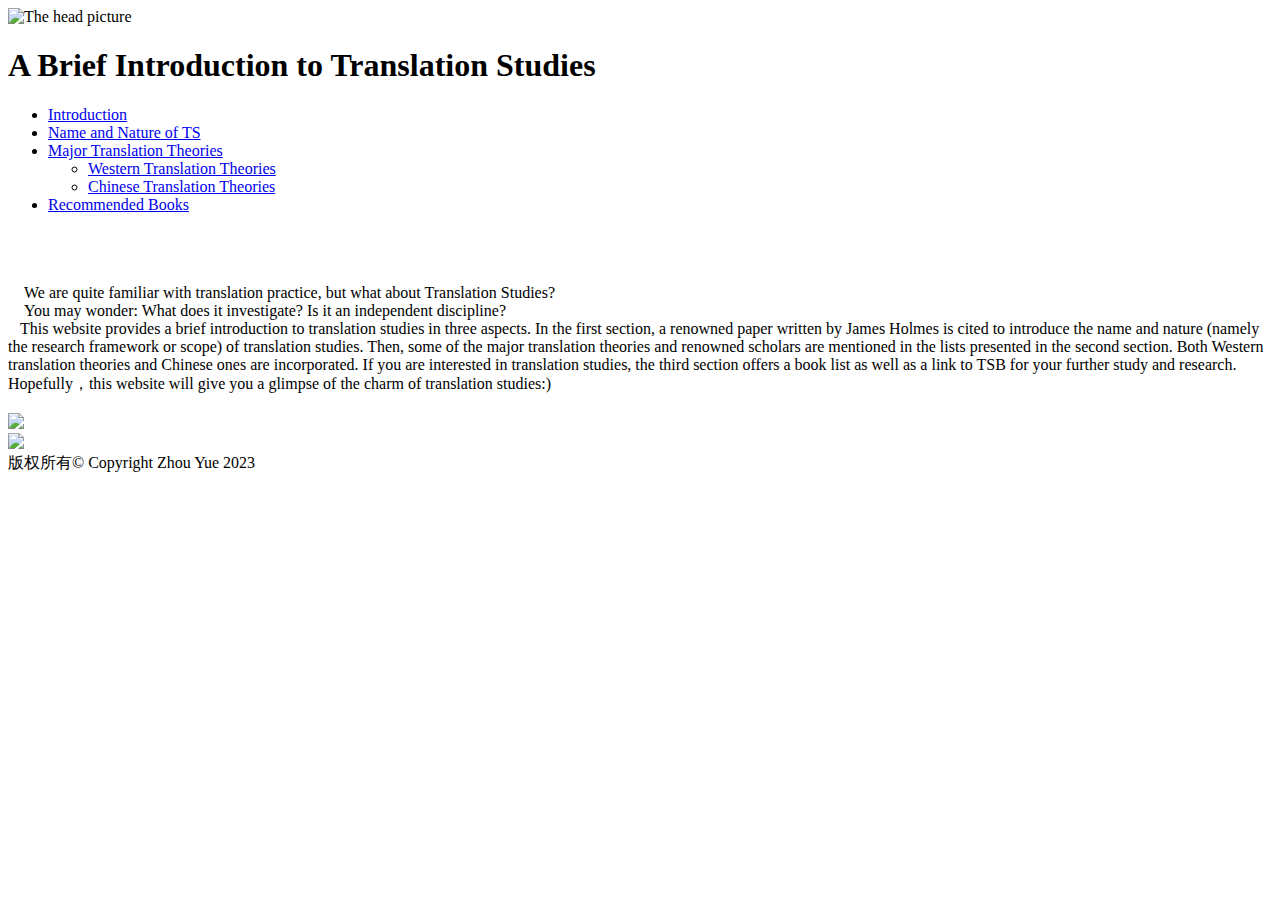
==== index.html @ 1aef19ff "Add files via upload" ====
<!DOCTYPE html>
<html lang="en">
<head>
    <meta charset="utf-8" />
    <meta name="viewport" content="width=device-width, initial-scale=1.0">
    <title>A Brief Introduction to Translation Studies</title>
    <link rel="stylesheet" type="text/css" href="css/mainstyle.css">       
</head>
<body>
    <!-- 插入顶部图片 -->
    <div id="head">
        <img src="img/translation language.jpg" alt="The head picture">
    </div>
    <div id="title">
        <h1>A Brief Introduction to Translation Studies</h1>
    </div>

    <!--导航栏设计-->
    <div id="nav">
        <ul>
            <li><a class="active" href="#Introduction">Introduction</a></li>
            <li><a href="Name and Nature.html">Name and Nature of TS</a></li>
            <li><a href="#Major Translation Theories">Major Translation Theories</a>
                <ul>
                    <li><a href="Western Translation Theories.html">Western Translation Theories</a></li>
                    <li><a href="Chinese Translation Theories.html">Chinese Translation Theories</a></li>
                </ul>
            </li>
            <li><a href="Reccommended Books.html">Recommended Books</a></li>
        </ul>
    </div>

    <div id="bg">
        <br>
        <br>
        <br>
        <div id="content">
            &nbsp;&nbsp;&nbsp;&nbsp;We are quite familiar with translation practice, but what about Translation Studies? 
            <br>&nbsp;&nbsp;&nbsp;&nbsp;You may wonder: What does it investigate? Is it an independent discipline?
            <br>&nbsp;&nbsp;&nbsp;This website provides a brief introduction to translation studies in three aspects. In the first section, a renowned paper written by James Holmes is cited to introduce the name and nature (namely the research framework or scope) of translation studies. Then, some of the major translation theories and renowned scholars are mentioned in the lists presented in the second section. Both Western translation theories and Chinese ones are incorporated. If you are interested in translation studies, the third section offers a book list as well as a link to TSB for your further study and research. Hopefully，this website will give you a glimpse of the charm of translation studies:)

        </div>
        <br>
        <img src="img/Q1.jpg"> 
        <br>
        <img src="img/Q2.jpg"/>
        
       
        
        
    </div>
    
    <div id="footer">
        <footer>版权所有&copy; Copyright Zhou Yue 2023 </footer>
    </div>
    
</body>
    
</html>
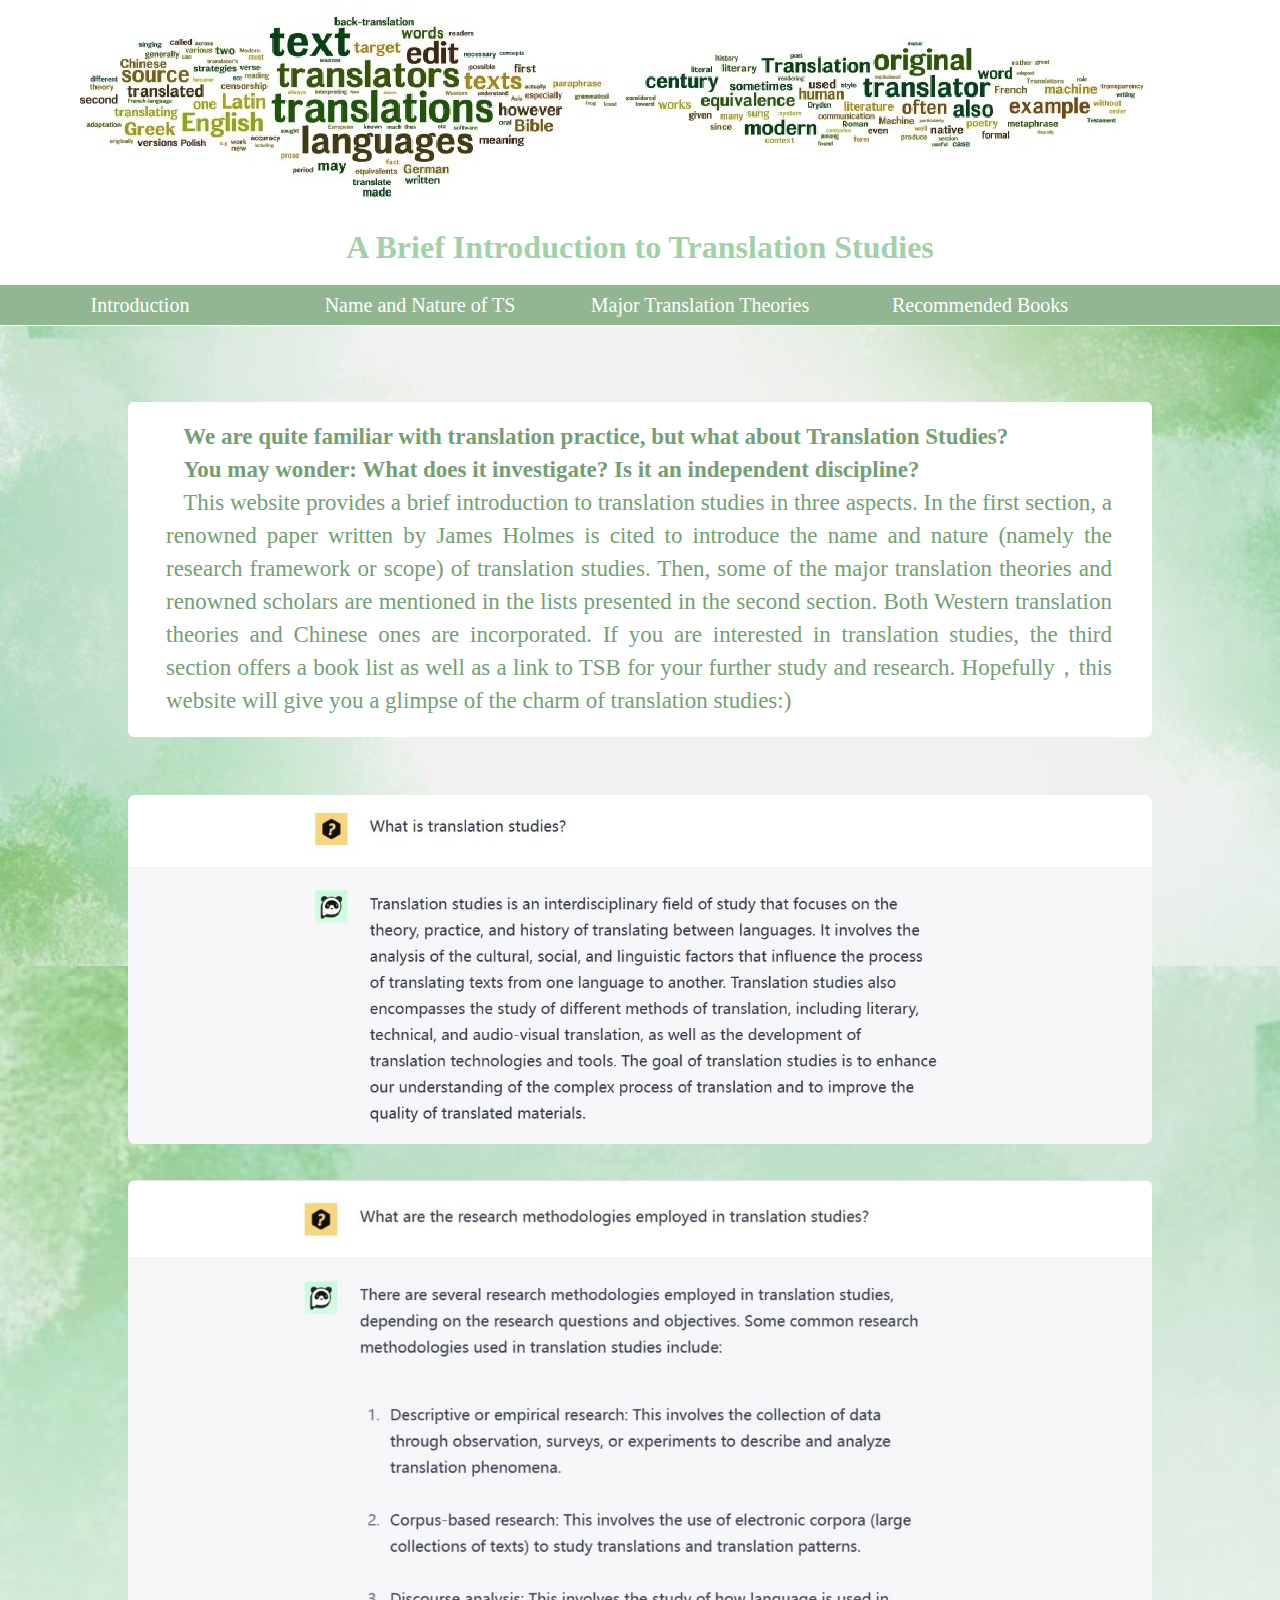
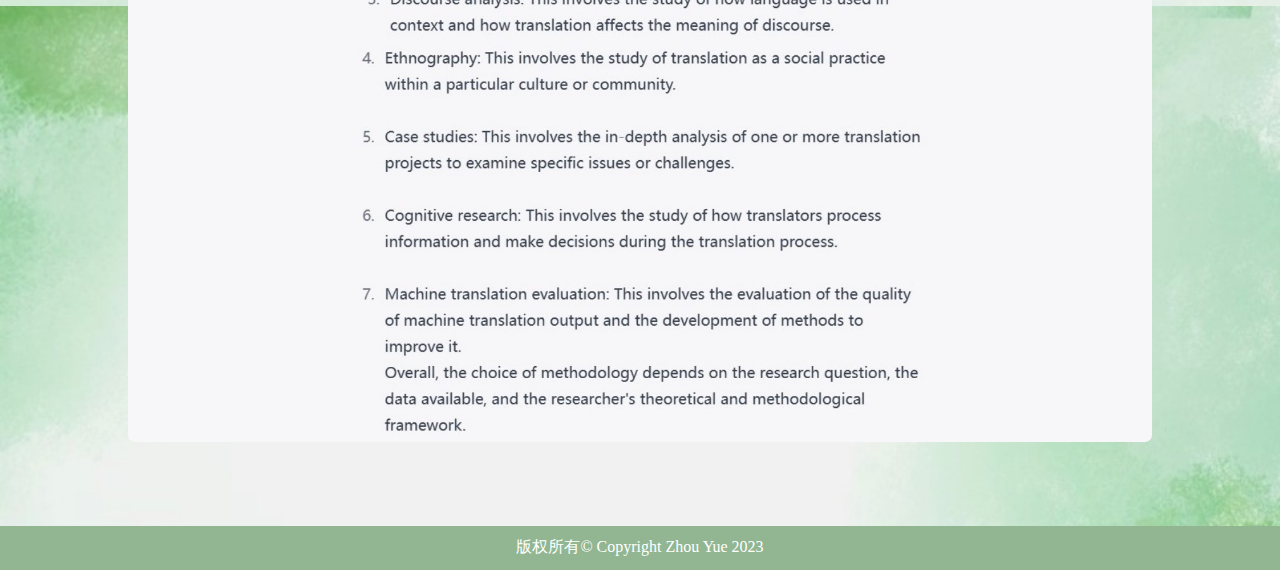
==== commit 570db460: "Add files via upload" ====
--- a/index.html
+++ b/index.html
@@ -35,19 +35,17 @@
         <br>
         <br>
         <div id="content">
-            &nbsp;&nbsp;&nbsp;&nbsp;We are quite familiar with translation practice, but what about Translation Studies? 
-            <br>&nbsp;&nbsp;&nbsp;&nbsp;You may wonder: What does it investigate? Is it an independent discipline?
-            <br>&nbsp;&nbsp;&nbsp;This website provides a brief introduction to translation studies in three aspects. In the first section, a renowned paper written by James Holmes is cited to introduce the name and nature (namely the research framework or scope) of translation studies. Then, some of the major translation theories and renowned scholars are mentioned in the lists presented in the second section. Both Western translation theories and Chinese ones are incorporated. If you are interested in translation studies, the third section offers a book list as well as a link to TSB for your further study and research. Hopefully，this website will give you a glimpse of the charm of translation studies:)
-
+            <p>&nbsp;&nbsp;&nbsp;We are quite familiar with translation practice, but what about Translation Studies? 
+            <br>&nbsp;&nbsp;&nbsp;You may wonder: What does it investigate? Is it an independent discipline?</p>
+            &nbsp;&nbsp;&nbsp;This website provides a brief introduction to translation studies in three aspects. In the first section, a renowned paper written by James Holmes is cited to introduce the name and nature (namely the research framework or scope) of translation studies. Then, some of the major translation theories and renowned scholars are mentioned in the lists presented in the second section. Both Western translation theories and Chinese ones are incorporated. If you are interested in translation studies, the third section offers a book list as well as a link to TSB for your further study and research. Hopefully，this website will give you a glimpse of the charm of translation studies:)
         </div>
         <br>
         <img src="img/Q1.jpg"> 
         <br>
+        <br>
         <img src="img/Q2.jpg"/>
-        
+        <br>
        
-        
-        
     </div>
     
     <div id="footer">
--- a/css/mainstyle.css
+++ b/css/mainstyle.css
@@ -0,0 +1,137 @@
+/*顶部图片样式*/
+#head img{
+    width: auto;
+    height: 150 ;
+    margin-left: 80px;
+}
+/*网页标题样式*/
+#title{
+    height: 60px;
+    line-height: 60px;
+    font-family: Georgia, 'Times New Roman', Times, serif;
+    margin-top: 10px;
+    margin-bottom: 8px;
+    font-weight: 240;
+    text-align: center;
+    color: rgb(162, 209, 169);
+}
+/*清除原样式*/
+* {
+    margin: 0px;
+    padding: 0px;
+    border: 0px;
+}
+
+ul {
+    list-style: none;
+}
+
+a {
+    text-decoration: none;
+}
+/*一级菜单样式*/
+#nav {
+    width: auto;
+    height: 40px;
+    margin: 0px auto;
+    margin-bottom: 1px;
+    background: rgb(145, 182, 145);
+    font-size: 20px;
+    font-family: Georgia, 'Times New Roman', Times, serif;
+}
+
+    #nav ul li {
+        float: left;
+        /*包含块*/
+        position:relative;
+    }
+
+        #nav ul li a {
+            display: block;
+            width: 280px;
+            height: 40px;
+            line-height: 40px;
+            text-align: center;
+            color: #fff;
+        }
+
+            #nav ul li a:hover {
+                color: white;
+                background: rgb(162, 209, 169);
+            }
+/*二级菜单样式*/
+        #nav ul li ul {
+        position:absolute;
+        top:40px;
+        left:0px;
+        display:none;
+        }
+            #nav ul li ul li {
+            float:none;
+            }
+            #nav ul li ul li a{
+                background:rgb(214, 234, 217); 
+                border-top:1px solid #ccc;
+                color: rgb(162, 209, 169);
+            }
+            /*一级菜单悬停时二级菜单可见*/
+        #nav ul li:hover ul {
+        display:block;
+        }
+/*正文样式*/
+
+#bg{
+    background-image: url(M.jpg);
+    min-height: 1800px;
+    width: auto;
+    background-size: cover;
+}
+#bg img{
+    width: 80vw;
+    height: auto;
+    vertical-align: middle;
+    margin-left:145px;
+    display: flex;
+    margin-bottom:30px ;
+    border-radius: 7px;
+    margin:0 auto;
+
+}
+
+#content{
+    margin-left: 10vw;
+    margin-right: 10vw;
+    margin-bottom: 40px;
+    margin-top: 22px;
+    padding-left: 38px;
+    padding-right: 40px;
+    padding-top: 18px;
+    padding-bottom: 20px;
+    text-align: justify;
+    font-family: 'Times New Roman', Times, serif;
+    font-size: 23px;
+    line-height:33px ;
+    color: rgb(117, 158, 117);
+    background-color: white;
+    border-radius: 6px;
+    box-shadow: #fff;
+}
+#content p{
+    font-weight: 580;
+}
+
+    
+	
+
+/*底部版权所有样式*/
+#footer{
+    text-align: center;
+    height: 44px;
+    line-height: 42px;
+    font-family: 微软雅黑;
+    background-color: rgb(145, 182, 145);
+    color: white;
+    
+}
+
+
